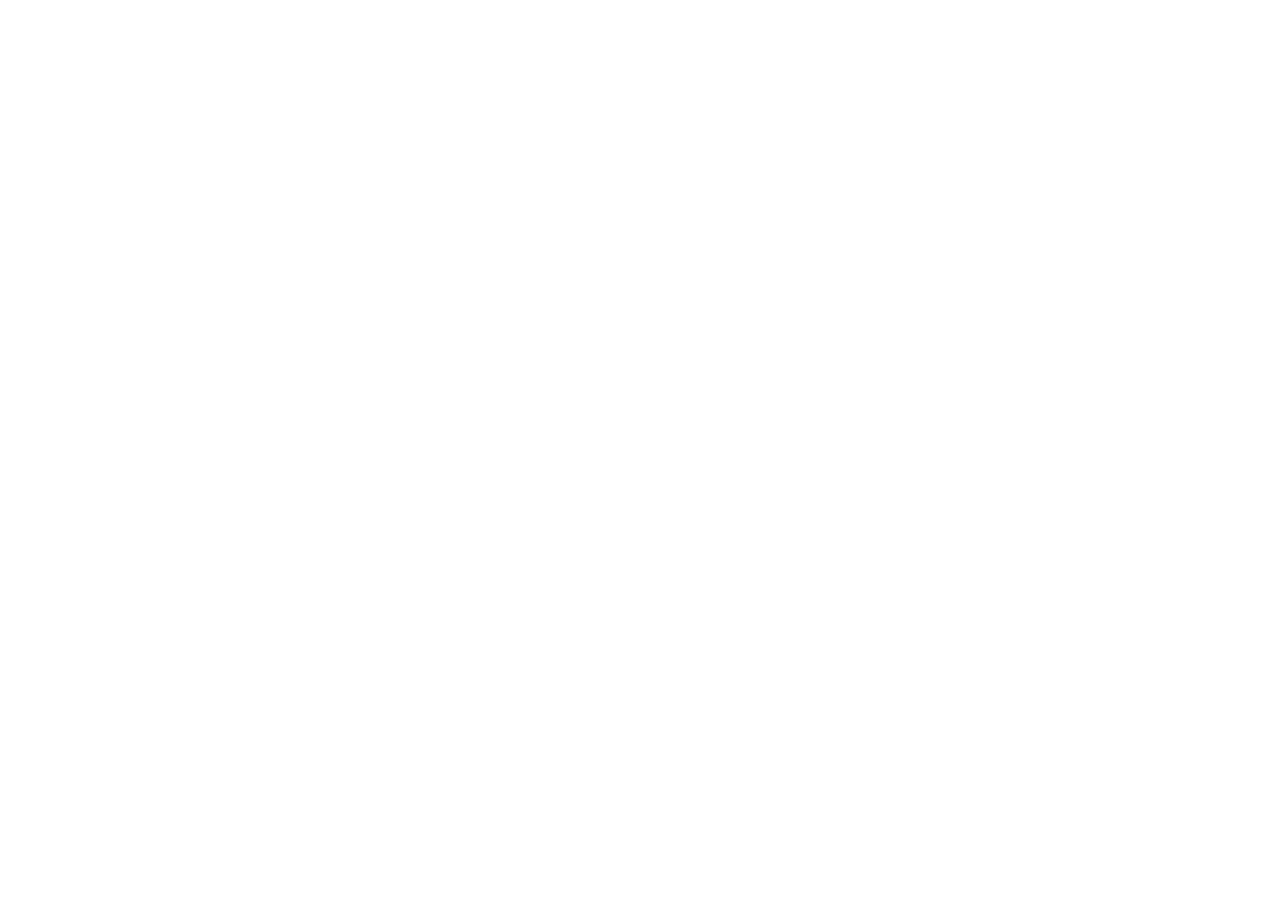
==== admin.html @ 52d31c55 "comita" ====
<!DOCTYPE html>
<html lang="pt-br">
<head>
	<meta charset="utf-8">
	<meta http-equiv="X-UA-Compatible" content="IE=edge">
	<meta name="viewport" content="width=device-width, initial-scale=1.0">
	<title>GAMA - Grupo Amigo dos Animais</title>
	<link rel="stylesheet" href="css/index.css">
	<link rel="stylesheet" href="css/bulma.min.css">
	<!-- <script src="js/vue.js"></script> -->
	<script src="js/vue.min.js"></script>
</head>
<body>
    <div id="app"></div>
    <script></script>
</body>
</html>
---- css/index.css ----
#app{
	overflow: auto;
}
[v-cloak]{
	display: none;
}
.js-bounty {
  font-size: 60px;
  font-family: Roboto;
  fill: #fff;
}
#logo{
	background:url("../logo.jpg") no-repeat center scroll;
	width:100%;
	height:100%;
	z-index:-1;
	position:fixed;
	display: flex;
	flex-flow: row wrap;
	align-items: center;
	justify-content: space-between;
	padding:2rem;
}
.navbar{
	width:100%;
	z-index: 50;
	background: #fff;
	display: none !important;
	position: fixed !important;
}
#logo .subtitle{
	color:white;
	font-size:2.5rem;
	left:0;
	opacity:1;
	animation: name 3s;
	margin:6.5rem;
	margin-right: 0;
	margin-left:3rem;
	text-shadow: 0 1px 8px white;
}
#logo .esquerda {
	margin-top: 15vh;
	text-shadow: 0 1px 8px white;
}
#logo .js-bounty{
	text-shadow: 0 1px 8px white;
}
#logo .esquerda .title{
	color:white;
	font-weight: normal;
}
.not{
	font-weight:normal;
	font-size:.95em;
	color:gray;
}
@keyframes name {
	from{opacity: 0}
	to{opacity: 1}
}

.tabs{
	background:#fff;
	position: fixed;
	width:100%;
	z-index:10;
}
.dropdown{
	display: none;
}
.pagina{
	min-height:100vh;
	margin-top:100vh;
	padding:2rem;
	padding-top:3rem;
	background:#fff;
}
#sobre .is-2{
	color:#52acb1;
}
.galeria{
	display: flex;
	justify-content: space-around;
	align-items: center;
	align-content:space-around;
	flex-wrap:wrap;
}
.galeria .box{
	margin:1.7rem;
	padding: 10px;
}
.img{
	border-radius: 10%;
	width: 15rem;
	height: 15rem;
}
.modal{
	z-index:200 !important;
}
.modal .is-success{
	margin:0 auto;
	margin: 0 1rem;
}
.modal-card-body img{
	width: 30rem;
	height:20rem;
}

.anuncio{
	padding:1rem;
}
.anuncio p{
	padding:0.5rem;
}

@media screen and (max-width: 800px){
	#logo{
		align-items: center;
		justify-content: center;
		align-content: center;
	}
	#logo .subtitle{
		display: none;
		font-size:2.1rem;
		margin:5.6rem;
		margin-left:2.7rem;
	}
	.tabs{
		display: none !important;
	}
	.navbar{
		display: block !important;
		position: fixed !important;
	}
	.dropdown{
		display: -webkit-inline-flex;
		display: -moz-inline-flex;
		display: -ms-inline-flex;
		display: -o-inline-flex;
		display: inline-flex;
		justify-content: center
	}
	.navbar li{
		list-style: none;
	}
	.navbar hr{
		margin: 0.7rem 0 0 0;
		width: 100%
	}
	.dropdown:hover{
		background-color: #fff;
	}
}
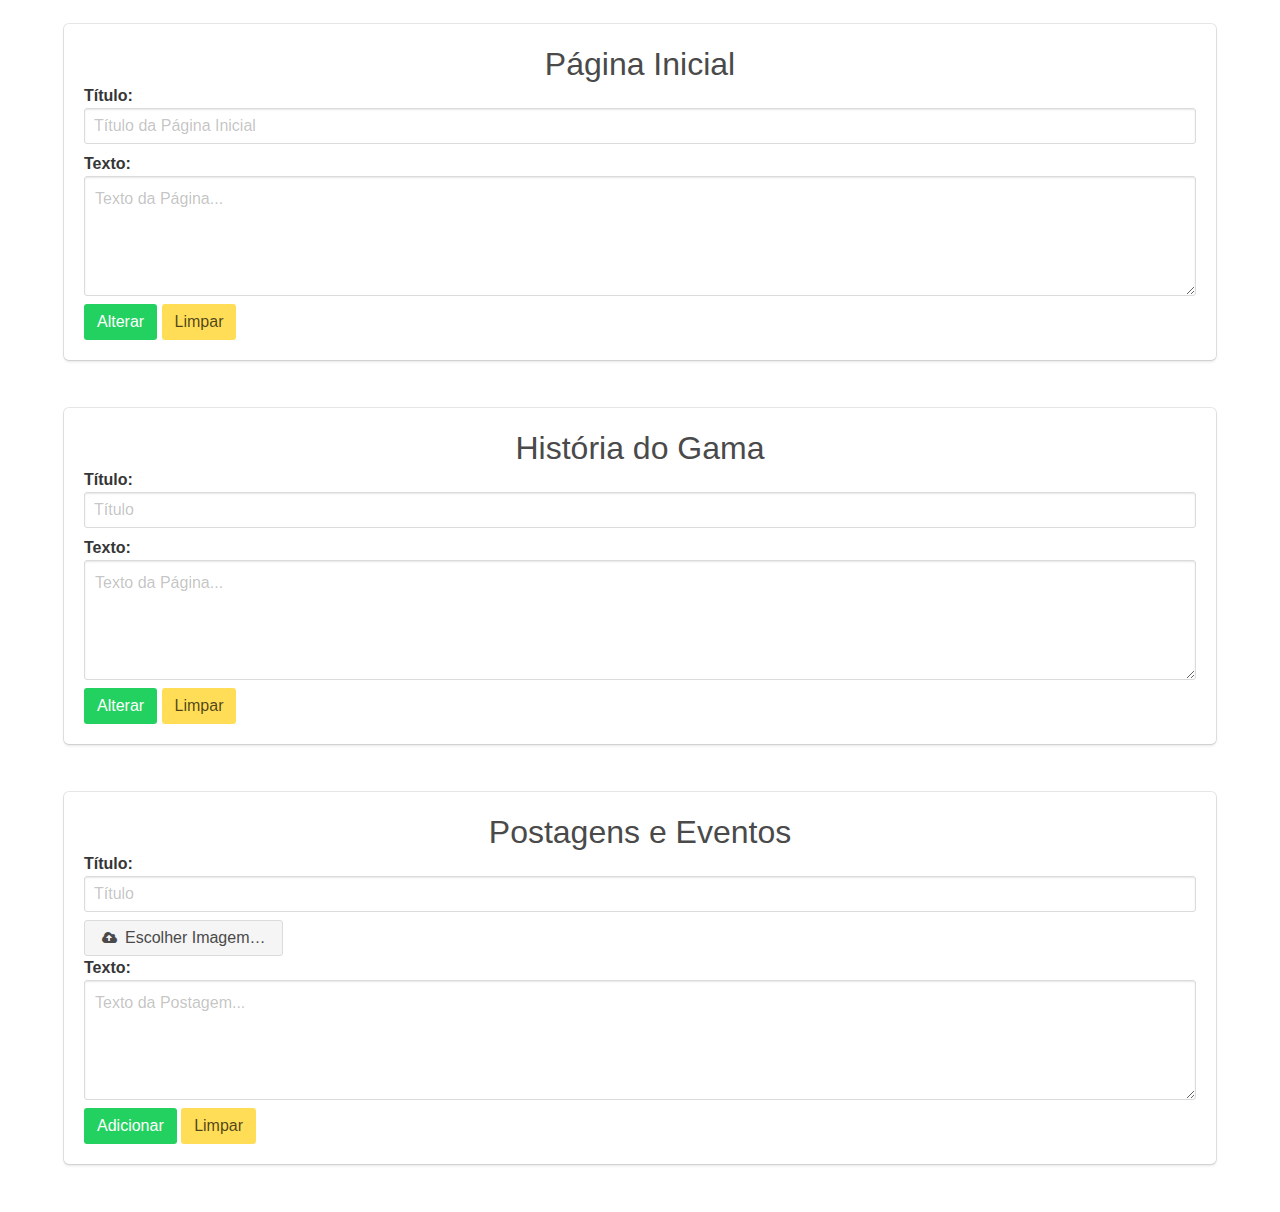
==== commit 04b58601: "comita" ====
--- a/admin.html
+++ b/admin.html
@@ -4,14 +4,85 @@
 	<meta charset="utf-8">
 	<meta http-equiv="X-UA-Compatible" content="IE=edge">
 	<meta name="viewport" content="width=device-width, initial-scale=1.0">
-	<title>GAMA - Grupo Amigo dos Animais</title>
-	<link rel="stylesheet" href="css/index.css">
-	<link rel="stylesheet" href="css/bulma.min.css">
+	<title>Página Administrativa</title>
+    <!-- link rel="stylesheet" href="css/index.css" -->
+    <link rel="stylesheet" href="https://maxcdn.bootstrapcdn.com/font-awesome/4.7.0/css/font-awesome.min.css">
+    <link rel="stylesheet" href="css/bulma.min.css">
 	<!-- <script src="js/vue.js"></script> -->
-	<script src="js/vue.min.js"></script>
+    <script src="js/vue.min.js"></script>
 </head>
 <body>
-    <div id="app"></div>
-    <script></script>
+    <div id="app" class="container">
+        <br/>
+        <form class="box">
+            <span class="has-text-centered">
+                <h1 class="subtitle is-3">Página Inicial</h1>
+            </span>
+            <label class="label">
+                Título:
+                <input type="text" class="input" placeholder="Título da Página Inicial"/>
+            </label>
+            <label class="label">
+                Texto:
+                <textarea class="textarea" placeholder="Texto da Página..."></textarea>
+            </label>
+            <input type="button" class="button is-success" value="Alterar"/>
+            <input type="reset" class="button is-warning" value="Limpar"/>
+        </form>
+        <br/>
+        <form class="box">
+            <span class="has-text-centered">
+                <h1 class="subtitle is-3">História do Gama</h1>
+            </span>
+            <label class="label">
+                Título:
+                <input type="text" class="input" placeholder="Título"/>
+            </label>
+            <label class="label">
+                Texto:
+                <textarea class="textarea" placeholder="Texto da Página..."></textarea>
+            </label>
+            <input type="button" class="button is-success" value="Alterar"/>
+            <input type="reset" class="button is-warning" value="Limpar"/>
+        </form>
+        <br/>
+        <form class="box" id="as">
+            <span class="has-text-centered">
+                <h1 class="subtitle is-3">Postagens e Eventos</h1>
+            </span>
+            <label class="label">
+                Título:
+                <input type="text" class="input" placeholder="Título"/>
+            </label>
+            <label class="file-label">
+                <input class="file-input" type="file" name="resume">
+                <span class="file-cta">
+                    <span class="file-icon"><i class="fa fa-cloud-upload" aria-hidden="true"></i></span>
+                    <span class="file-label">Escolher Imagem… </span>
+                </span>
+            </label>
+            <label class="label">
+                Texto:
+                <textarea class="textarea" placeholder="Texto da Postagem..."></textarea>
+            </label>
+            <input type="button" class="button is-success" value="Adicionar"/>
+            <input type="reset" class="button is-warning" value="Limpar"/>
+        </form>
+        <br/>
+    </div>
+    <script>
+        (function(){
+            let fileName = document.querySelector('span.file-label')
+            document.querySelector('input[type=file]').addEventListener('change', e=>{
+                if((/\.(gif|jpg|jpeg|tiff|png)$/i).test(e.target.files[0].name))
+                    fileName.innerHTML = e.target.files[0].name
+                else
+                    e.target.value = ''
+            })
+            document.querySelector('#as').addEventListener('reset', e=>{
+                fileName.innerHTML= 'Escolher Imagem… '
+            })
+        })()
+    </script>
 </body>
 </html>